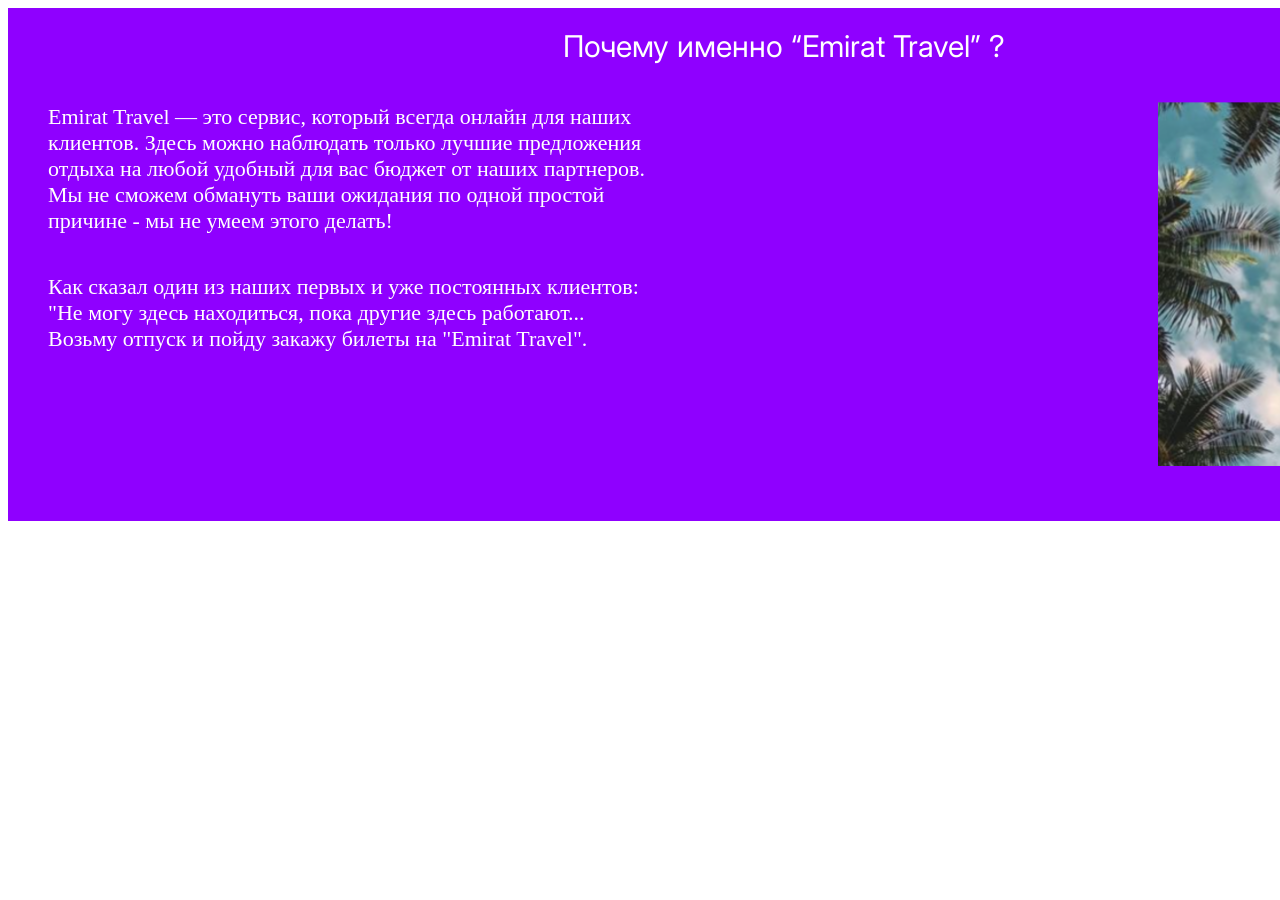
==== About_us.html @ 45fd3bce "Made 1/3 (body) about us" ====
<!DOCTYPE html>
<html lang="en">
<head>
    <meta charset="UTF-8">
    <meta name="viewport" content="width=device-width, initial-scale=1.0">
    <title>About us</title>
    <link type="text/css" rel="stylesheet" href="css/about_us.css">
    <link href="https://fonts.googleapis.com/css2?family=Inter:wght@300&family=Luckiest+Guy&display=swap" rel="stylesheet">
</head>

<body>
    <div class = "question">
        <div class = "rectangle_1">
            <div class = "quest">
                Почему именно “Emirat Travel” ?
            </div>
            <div class = "answer">
                <div class = "answer_prim">
                    <div class = "answer_1"> Emirat Travel — это сервис, который всегда онлайн для наших </div>
                    <div class = "answer_2"> клиентов. Здесь можно наблюдать только лучшие предложения </div>
                    <div class = "answer_3"> отдыха на любой удобный для вас бюджет от наших партнеров. </div>
                    <div class = "answer_4"> Мы не сможем обмануть ваши ожидания по одной простой</div>
                    <div class = "answer_5"> причине - мы не умеем этого делать!</div>
                </div>   
                <div class = "answer_second"> 
                    <div class = "answer_6"> Как сказал один из наших первых и уже постоянных клиентов: </div>
                    <div class = "answer_7"> "Не могу здесь находиться, пока другие здесь работают... </div>
                    <div class = "answer_8"> Возьму отпуск и пойду закажу билеты на "Emirat Travel".</div>
                </div> 
            </div>
        <img src = "images/sky.png" width="367" hight="364" style="position: relative; left: 1150px; bottom: 250px" >
        </div>
    </div>
</body>

</html>
---- css/about_us.css ----
.rectangle_1
{
    width: 1650px;
    height: 513px;
    background-color: #8F00FF;
}

.quest
{
    font-family: 'Inter';
    font-size: 30px;
    color: #ffff; 
    stroke: #ffff;
    stroke-width: 10%;
    padding-top: 20px;
    margin-left: 555px;
}

.answer
{
    font-size: 22px;
    color: white;
    margin-top: 40px;
    margin-left: 40px;
}

.answer_second
{
    margin-top: 40px;
}
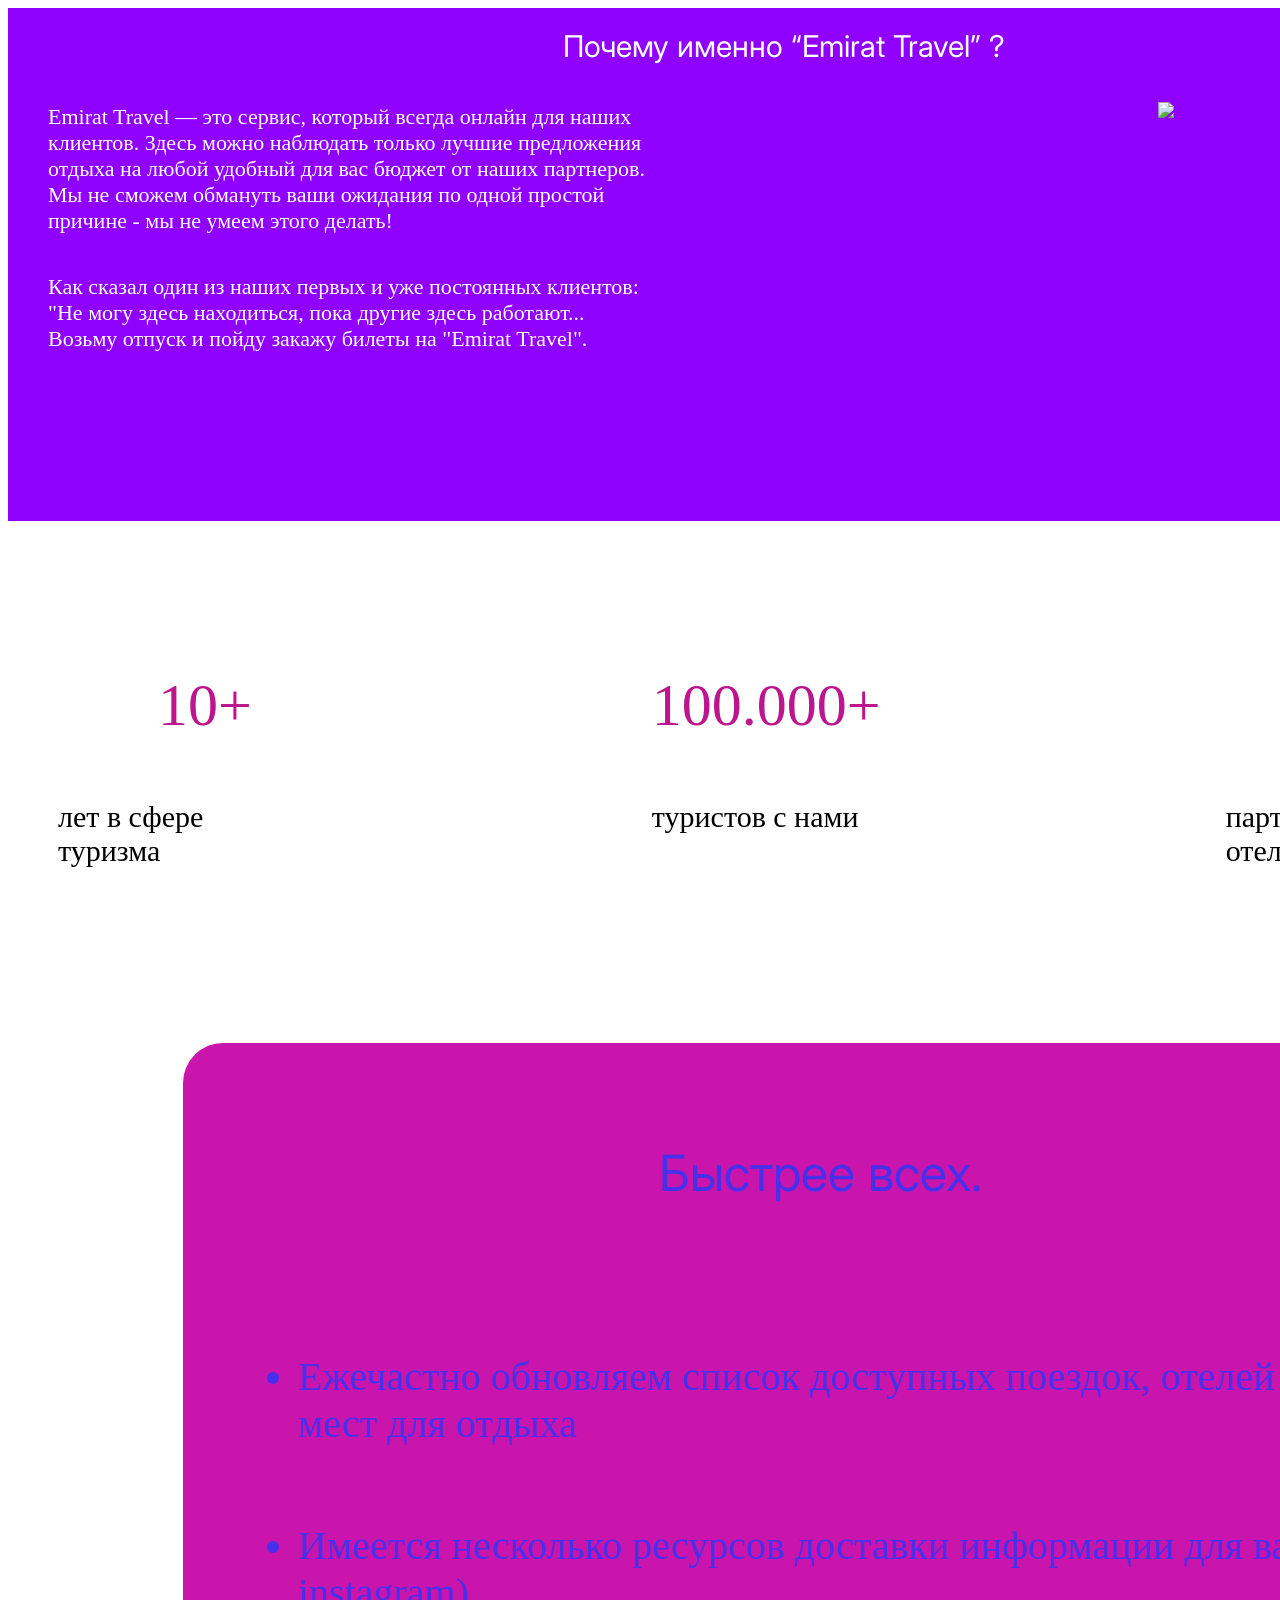
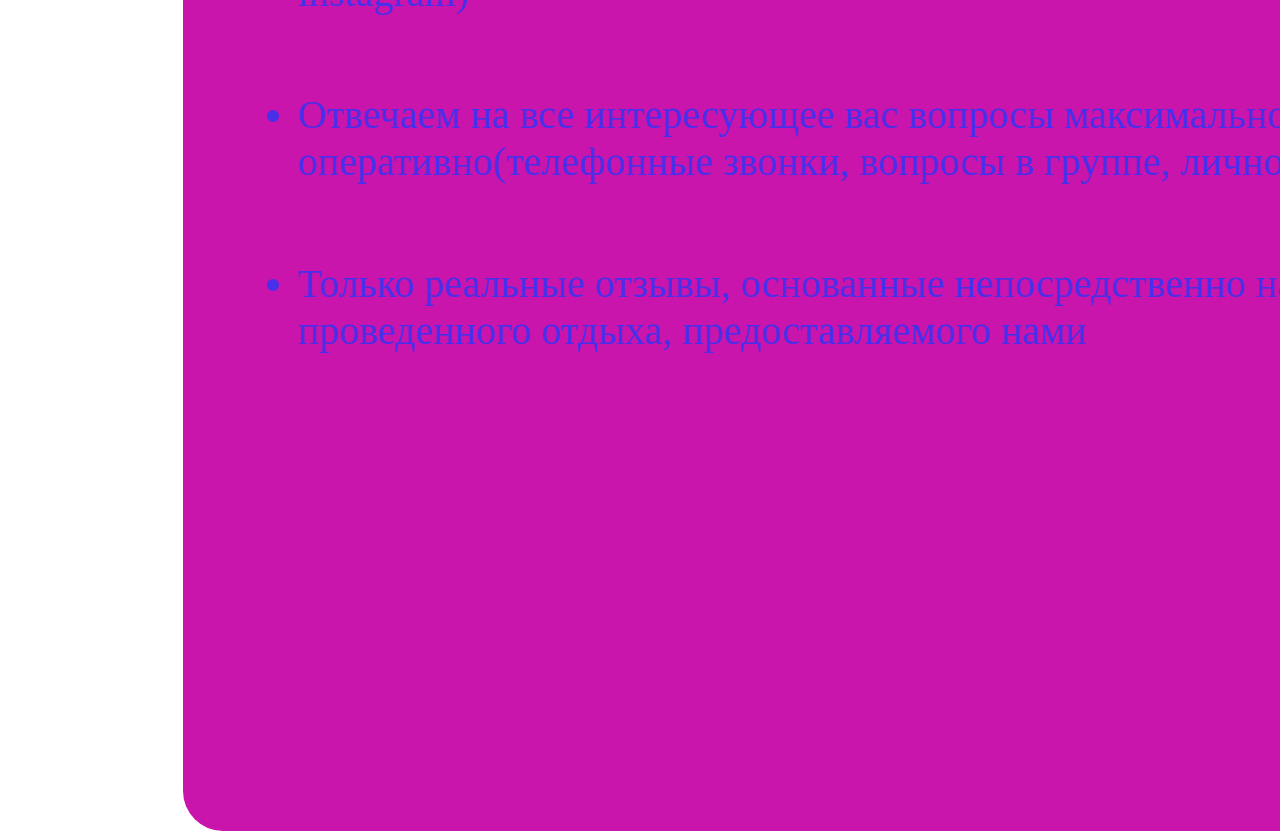
==== commit c94b450f: "finished body for about us left fonts and add footer" ====
--- a/About_us.html
+++ b/About_us.html
@@ -31,6 +31,31 @@
         <img src = "images/sky.png" width="367" hight="364" style="position: relative; left: 1150px; bottom: 250px" >
         </div>
     </div>
+    <div class = "numbers">
+            <div class = "ntex_1">
+                <div class = "number_1"> 10+ </div>
+                <div class = "text_1">лет в сфере туризма </div>
+            </div>
+            <div class = "ntex_2">
+                <div class = "number_2"> 100.000+ </div>
+                <div class = "text_2">туристов с нами </div>
+            </div>
+            <div class = "ntex_3">
+                <div class = "number_3"> 15+ </div>
+                <div class = "text_3">партнеров отелей </div>
+            </div>
+    </div>
+    <div class = "information">
+        <div class = "heading">Быстрее всех.</div>
+        <div class="points">
+            <ul>
+            <li><div class = "text1"> Ежечастно обновляем список доступных поездок, отелей и лучших мест для отдыха </div></li>
+            <li><div class = "text2"> Имеется несколько ресурсов доставки информации для вас(viber, instagram) </div></li>
+            <li><div class = "text3"> Отвечаем на все интересующее вас вопросы максимально оперативно(телефонные звонки, вопросы в группе, лично) </div></li>
+            <li><div class = "text4"> Только реальные отзывы, основанные непосредственно на опыте проведенного отдыха, предоставляемого нами </div></li>
+            </ul>
+        </div>
+    </div>
 </body>
 
 </html>
--- a/css/about_us.css
+++ b/css/about_us.css
@@ -29,5 +29,114 @@
     margin-top: 40px;
 }
 
+.numbers
+{
+    /* font-family: 'Inter'; */
+    display: flex;
+    margin-top: 150px;
+    /* outline: 1px solid #0000; */
+}
+
+.ntex_1
+{
+    margin-left: 200px;
+}
+
+.number_1
+{
+    font-size: 60px;
+    color: #BB168D;
+    margin-left: -50px;
+}
+
+.text_1
+{
+    font-size: 30px;
+    margin-top: 60px;
+    margin-left: -150px;
+} 
+
+.ntex_2
+{
+    margin-left: 400px;
+}
+
+.number_2
+{
+    font-size: 60px;
+    color: #BB168D;
+}
+
+.text_2
+{
+    font-size: 30px;
+    margin-top: 60px;
+} 
+
+.ntex_3
+{
+    margin-left: 525px;
+}
+
+.number_3
+{
+    font-size: 60px;
+    color: #BB168D;
+    margin-left: -100px;
+}
+
+.text_3
+{
+    font-size: 30px;
+    margin-top: 60px;
+    margin-left: -180px;
+} 
+
+.information
+{
+    height: 1388px;
+    width: 1274px;
+    background-color:#CA15AD;
+    border-radius: 40px;
+    position: absolute;
+    margin-left: 175px;
+    margin-top: 175px;
+}
+
+.heading
+{
+    font-family: 'Inter';
+    font-size: 50px;
+    color: #482FE9;
+    text-align: center;
+    margin-top: 100px;
+}
+
+.points
+{
+    font-size: 40px;
+    color: #482FE9;
+    margin-left: 75px;
+    margin-top: 150px;
+}
+
+.text2
+{
+    margin-top: 75px;
+}
+
+.text3
+{
+    margin-top: 75px;
+}
+
+.text4
+{
+    margin-top: 75px;
+}
 
 
+
+
+
+
